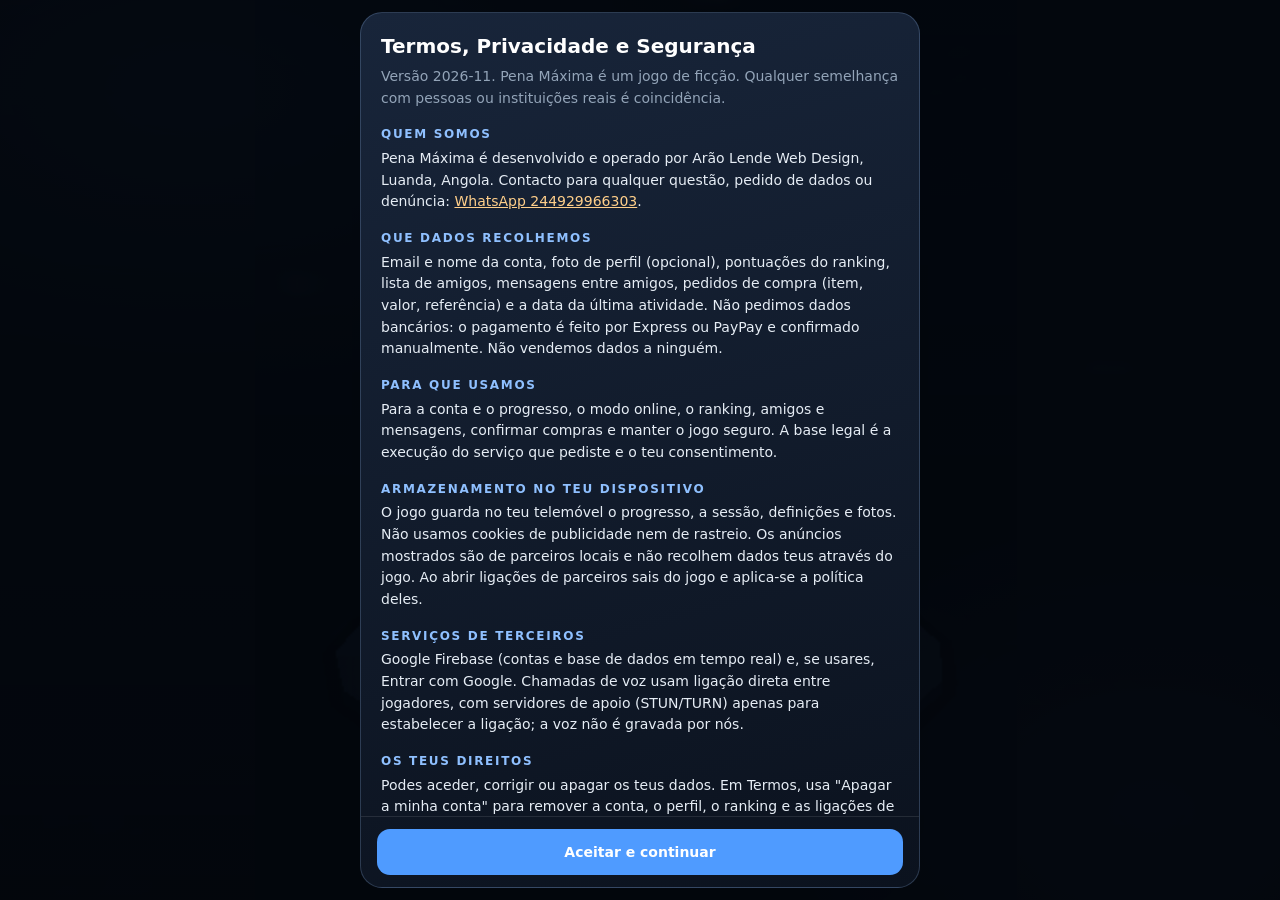
==== index.html @ b0499bca "Add files via upload" ====
<!doctype html>
<html lang="pt-AO">
<head>
<meta charset="utf-8">
<meta name="viewport" content="width=device-width,initial-scale=1,maximum-scale=1,user-scalable=no,viewport-fit=cover">
<title>Pena Máxima</title>
<meta name="description" content="Pena Máxima: jogo de vida na prisão. Cumpre a pena, trabalha, negoceia e planeia a fuga. Joga no telemóvel ou no computador.">
<meta http-equiv="Content-Security-Policy" content="default-src 'self'; script-src 'self' 'unsafe-inline' https://accounts.google.com; style-src 'self' 'unsafe-inline' https://fonts.googleapis.com https://accounts.google.com; font-src https://fonts.gstatic.com; img-src 'self' data: blob: https:; media-src 'self' blob: data:; connect-src 'self' https://*.firebaseio.com https://*.firebasedatabase.app wss://*.firebaseio.com https://identitytoolkit.googleapis.com https://securetoken.googleapis.com https://accounts.google.com https://ntfy.sh; frame-src https://accounts.google.com; object-src 'none'; base-uri 'self'; form-action 'self'">
<meta name="referrer" content="strict-origin-when-cross-origin">
<meta name="theme-color" content="#0b0d12">
<link rel="manifest" href="manifest.json">
<meta name="description" content="Jogo de prisão em 3D, online com amigos. Entra, sobrevive e foge.">
<link rel="icon" href="favicon-32.png" type="image/png" sizes="32x32">
<link rel="apple-touch-icon" href="apple-touch-icon.png">
<meta property="og:type" content="website"><meta property="og:site_name" content="Pena Máxima"><meta property="og:locale" content="pt_PT">
<meta property="og:title" content="Pena Máxima"><meta property="og:description" content="Jogo de prisão em 3D, online com amigos. Entra, sobrevive e foge.">
<meta property="og:url" content="https://nimialukeni007-hub.github.io/pena-m-xima/"><meta property="og:image" content="https://nimialukeni007-hub.github.io/pena-m-xima/og.jpg"><meta property="og:image:width" content="1200"><meta property="og:image:height" content="630">
<meta name="twitter:card" content="summary_large_image"><meta name="twitter:title" content="Pena Máxima"><meta name="twitter:description" content="Jogo de prisão em 3D, online com amigos."><meta name="twitter:image" content="https://nimialukeni007-hub.github.io/pena-m-xima/og.jpg">
<link rel="icon" href="icon.svg" type="image/svg+xml"><link rel="preconnect" href="https://fonts.googleapis.com"><link rel="preconnect" href="https://fonts.gstatic.com" crossorigin><link href="https://fonts.googleapis.com/css2?family=Barlow+Condensed:wght@500;600;700&family=Barlow:wght@400;500;600&display=swap" rel="stylesheet"><link rel="stylesheet" href="style3.css">
<style>
*{box-sizing:border-box;-webkit-tap-highlight-color:transparent;margin:0;padding:0}
html,body{height:100%;overflow:hidden;background:#0b0d12;color:#f3efe6;font-family:system-ui,-apple-system,'Segoe UI',Roboto,sans-serif;touch-action:none;user-select:none;-webkit-user-select:none;overscroll-behavior:none}
#cv{position:fixed;inset:0;display:block;background:#0a0c10}
#touch{position:fixed;inset:0;z-index:5}
button{font:inherit;color:inherit;border:0;cursor:pointer}
/* HUD */
#hud{position:fixed;top:0;left:0;right:0;z-index:10;padding:calc(8px + env(safe-area-inset-top)) 10px 0;pointer-events:none;display:flex;gap:8px;align-items:flex-start;justify-content:space-between}
.card{background:rgba(14,17,24,.78);border:1px solid rgba(255,255,255,.16);border-radius:14px;padding:7px 10px;backdrop-filter:blur(6px);-webkit-backdrop-filter:blur(6px)}
#hL{display:grid;gap:5px;min-width:0}
.tm{display:flex;gap:8px;align-items:baseline;white-space:nowrap}
#hClock{font-weight:700;font-size:20px;letter-spacing:.03em}
#hDay{font-size:12px;color:#c9c2b0}
#hSch{font-size:11px;color:#ffcb6b;max-width:46vw;overflow:hidden;text-overflow:ellipsis}
.bars{display:grid;grid-template-columns:auto 1fr;gap:3px 7px;align-items:center;font-size:9.5px;letter-spacing:.08em;color:#bdb7a6;width:min(46vw,190px)}
.bar{height:7px;border-radius:5px;background:rgba(255,255,255,.12);overflow:hidden}.bar i{display:block;height:100%;width:50%;border-radius:5px}
#bHp{background:#e24b4b}#bEn{background:#e6c34b}#bFd{background:#e08a3a}#bHt{background:linear-gradient(90deg,#f0c24b,#ff3b3b)}
#hR{display:grid;gap:6px;justify-items:end;pointer-events:none}
#hMoney{font-weight:700;font-size:15px;color:#ffe08a}#hPena{font-size:11px;color:#cfd7e6}
#expN{display:grid;gap:6px;margin:6px 0}.expr{display:flex;gap:8px;align-items:center;justify-content:space-between;background:rgba(255,170,60,.14);border:1px solid rgba(255,190,100,.5);border-radius:12px;padding:8px 10px;font-size:13px}.expr button{background:#ff8a3d;color:#1b0e04;border:0;border-radius:9px;padding:7px 12px;font-weight:700}
#bM{pointer-events:auto;padding:8px 14px;border-radius:12px;font-weight:600;font-size:13px;background:rgba(14,17,24,.94);text-shadow:0 1px 2px #000;border:1px solid rgba(255,255,255,.22)}
#hHint{position:fixed;left:50%;transform:translateX(-50%);top:calc(138px + env(safe-area-inset-top));z-index:9;max-width:92vw;text-align:center;font-size:12px;color:#fff;padding:5px 12px;border-radius:999px;background:rgba(0,0,0,.45);pointer-events:none;white-space:nowrap;overflow:hidden;text-overflow:ellipsis}
#hHint:empty{display:none}
/* botões */
#acts{position:fixed;right:max(10px,env(safe-area-inset-right));bottom:calc(10px + env(safe-area-inset-bottom));z-index:12;width:250px;height:200px}#acts .ab{position:absolute}
.ab{width:68px;height:68px;border-radius:50%;font-weight:700;font-size:13px;background:rgba(18,22,32,.78);border:2px solid rgba(255,255,255,.35);display:grid;place-items:center;line-height:1.1;text-align:center;box-shadow:inset 0 2px 1px rgba(255,255,255,.25),0 6px 14px rgba(0,0,0,.4)}
.ab.dn,.ab.on{background:rgba(255,200,90,.9);color:#2a1a00;border-color:#fff}
#bA{right:0;bottom:0;width:88px;height:88px;font-size:15px;border-color:rgba(255,220,120,.7)}
#bA small{display:-webkit-box;-webkit-box-orient:vertical;-webkit-line-clamp:2;font-size:9px;line-height:1.1;font-weight:500;max-width:76px;overflow:hidden;white-space:normal;word-break:break-word;margin-top:2px;opacity:.92}
#bA.hot{background:rgba(255,200,90,.9);color:#2a1a00;animation:pl 1s infinite}
@keyframes pl{50%{box-shadow:0 0 0 8px rgba(255,200,90,.25)}}
#bB{right:96px;bottom:4px;width:64px;height:64px;background:rgba(190,40,40,.85)}#bK{right:70px;bottom:84px;width:58px;height:58px;font-size:11px;background:rgba(40,90,190,.85)}#bG{right:6px;bottom:100px;width:58px;height:58px;font-size:10px;background:rgba(40,150,70,.85)}
#bR{right:150px;bottom:78px;width:50px;height:50px;font-size:10px}
#joyB,#joyK{position:fixed;z-index:11;pointer-events:none;transform:translate(-50%,-50%);border-radius:50%;opacity:0}
#joyB{width:110px;height:110px;border:2px solid rgba(255,255,255,.3);background:rgba(255,255,255,.07)}
#joyK{width:48px;height:48px;background:rgba(255,255,255,.4);border:2px solid rgba(255,255,255,.7)}
#joyB.on,#joyK.on{opacity:1}
/* avisos */
#toast{position:fixed;left:50%;bottom:calc(120px + env(safe-area-inset-bottom));transform:translate(-50%,10px);z-index:30;max-width:88vw;padding:10px 16px;border-radius:14px;background:rgba(10,12,18,.92);border:1px solid rgba(255,255,255,.22);font-size:13.5px;text-align:center;opacity:0;pointer-events:none;transition:.25s}
#toast.on{opacity:1;transform:translate(-50%,0)}
#banner{position:fixed;left:50%;top:32%;transform:translate(-50%,-8px) scale(.96);z-index:30;max-width:90vw;font-weight:800;font-size:clamp(18px,5vw,30px);text-align:center;text-shadow:0 3px 16px #000,0 0 3px #000;opacity:0;pointer-events:none;transition:.3s;letter-spacing:.02em}
#banner.on{opacity:1;transform:translate(-50%,0) scale(1)}
#pa{position:fixed;left:50%;top:calc(8px + env(safe-area-inset-top));transform:translate(-50%,-30px);z-index:25;max-width:56vw;background:#fffbe8;color:#222;border:3px solid #222;border-radius:16px;padding:8px 16px;font-weight:700;font-size:14px;opacity:0;pointer-events:none;transition:.3s;text-align:center}#pa.on{opacity:1;transform:translate(-50%,0)}
#cm{position:fixed;left:50%;bottom:calc(12px + env(safe-area-inset-bottom));transform:translate(-50%,20px);z-index:26;width:min(520px,60vw);background:#fff;color:#111;border:3px solid #111;border-radius:6px;padding:8px 14px;font:italic 800 14px/1.25 "Comic Sans MS","Trebuchet MS",system-ui,sans-serif;opacity:0;pointer-events:none;transition:.25s;box-shadow:4px 4px 0 rgba(0,0,0,.5)}#cm.on{opacity:1;transform:translate(-50%,0)}#cm b{display:block;font-size:11px;color:#a11;letter-spacing:.06em;text-transform:uppercase}
#fade{position:fixed;inset:0;background:#000;z-index:60;opacity:0;pointer-events:none;transition:opacity .5s}
#fade.on{opacity:1;pointer-events:auto}
/* painel */
#panel,#tm,#title,#end{position:fixed;inset:0;z-index:40;display:none;place-items:center;background:rgba(5,7,11,.72);padding:16px;touch-action:auto}
#panel.on,#tm.on,#title.on,#end.on{display:grid}
#pBox{width:min(520px,100%);max-height:86vh;overflow:auto;background:rgba(20,24,34,.97);border:1px solid rgba(255,255,255,.2);border-radius:20px;padding:18px 16px;box-shadow:0 20px 60px rgba(0,0,0,.6)}
#pT{font-size:20px;font-weight:800;margin-bottom:8px;color:#ffe08a}
#pB p{font-size:14px;line-height:1.5;color:#e4e0d4;margin:6px 0}.sm{font-size:12px!important;color:#aaa59a!important}
#pBtn{display:grid;gap:8px;margin-top:12px}
.pb{padding:12px 14px;border-radius:12px;background:rgba(255,255,255,.09);border:1px solid rgba(255,255,255,.2);font-size:14px;text-align:left}
.pb:active{background:rgba(255,200,90,.85);color:#2a1a00}.pb.dis{opacity:.4;pointer-events:none}
/* minijogo */
#tmBox{width:min(440px,100%);background:rgba(20,24,34,.97);border:1px solid rgba(255,255,255,.2);border-radius:20px;padding:18px;text-align:center}
#tmT{font-size:19px;font-weight:800;color:#ffe08a}#tmS{font-size:13px;color:#cfcabc;margin:6px 0 14px}
#tmc{width:100%;height:60px;display:block}#tmR{min-height:20px;margin:10px 0;font-size:14px}
#tmB{width:100%;padding:16px;border-radius:14px;background:#41c26e;color:#06210f;font-weight:800;font-size:18px}
/* progresso e sono */
#prog{position:fixed;left:50%;bottom:calc(150px + env(safe-area-inset-bottom));transform:translateX(-50%);z-index:20;width:min(260px,70vw);display:none;text-align:center;font-size:12px}
#prog.on{display:block}#progBar{height:10px;border-radius:6px;background:rgba(255,255,255,.2);overflow:hidden;margin-top:4px}#progB{height:100%;width:0;background:#ffcb6b}
#sleepB{position:fixed;left:50%;top:40%;transform:translate(-50%,-50%);z-index:20;padding:14px 22px;border-radius:16px;background:rgba(10,14,28,.9);border:1px solid #7aa2ff;font-weight:700;display:none}
#sleepB.on{display:block}
/* título */
#title{background:radial-gradient(900px 600px at 50% 10%,#2a3350,#0b0d12 70%)}
#tBox{text-align:center;max-width:420px;width:100%}
#tBox h1{font-size:clamp(40px,13vw,64px);line-height:.95;letter-spacing:.02em;font-weight:900;text-transform:uppercase;background:linear-gradient(180deg,#ffd27a,#e0792a);-webkit-background-clip:text;background-clip:text;color:transparent}
#tBox .st{font-size:11px;letter-spacing:.4em;text-transform:uppercase;color:#aeb6c8;margin:10px 0 28px}
#tBox button{display:block;width:100%;margin:10px 0;padding:16px;border-radius:14px;font-weight:800;font-size:16px;background:linear-gradient(135deg,#ffd27a,#e0792a);color:#2a1500}
#tBox button.g{background:rgba(255,255,255,.1);color:#fff;border:1px solid rgba(255,255,255,.3)}
#tBox p{font-size:11.5px;color:#8f98ad;margin-top:20px;line-height:1.5}
#end{background:rgba(5,7,11,.9)}#eBox{text-align:center;max-width:440px}
#endT{font-size:clamp(30px,9vw,46px);font-weight:900;color:#ffd27a}#endP{margin:12px 0;font-size:15px;color:#e4e0d4;line-height:1.5}#endS{font-size:12px;color:#aab}
#againB{margin-top:20px;padding:14px 26px;border-radius:14px;background:linear-gradient(135deg,#ffd27a,#e0792a);color:#2a1500;font-weight:800;font-size:16px}
@media(min-width:900px){#hHint{top:96px}.ab{width:74px;height:74px}#bA{width:100px;height:100px}}
@media(max-height:430px){#hHint{display:none}#acts{height:160px;width:270px}#bA{width:84px;height:84px}#bB{right:92px;bottom:0;width:60px;height:60px}#bK{right:98px;bottom:68px;width:54px;height:54px}#bG{right:12px;bottom:96px;width:54px;height:54px}#bR{right:162px;bottom:12px;width:48px;height:48px}#bU{top:118px!important}#bH{top:176px!important;right:100px!important}}
</style>
<link rel="stylesheet" href="glass.css?v=15"></head>
<body>
<canvas id="gl"></canvas><canvas id="cv"></canvas><div id="hurt"></div><div id="sleepV"></div><div id="xh"></div>
<div id="touch"></div>
<div id="joyB"></div><div id="joyK"></div>

<div id="hud">
  <div id="hL" class="card">
    <div class="tm"><span id="hClock">06:30</span><span id="hDay">Dia 1</span></div>
    <div id="hSch"></div>
    <div class="bars"><span>VIDA</span><div class="bar"><i id="bHp"></i></div><span>ENERGIA</span><div class="bar"><i id="bEn"></i></div><span>COMIDA</span><div class="bar"><i id="bFd"></i></div><span>SUSPEITA</span><div class="bar"><i id="bHt"></i></div></div>
  </div>
  <div id="hR"><button id="netB" style="pointer-events:auto;padding:6px 12px;border-radius:12px;font-weight:600;font-size:12px;background:rgba(14,17,24,.85);border:1px solid rgba(255,255,255,.22)">Online</button><button id="bM">Menu</button><div class="card"><div id="hMoney">0 mç</div><div id="hPena"></div></div></div>
</div>
<div id="hHint"></div>

<div id="acts">
  <button class="ab" id="bU" style="position:fixed;right:14px;top:150px;width:78px;height:56px;font-size:13px">USAR</button><button class="ab" id="bH" style="position:fixed;right:14px;top:212px;width:78px;height:44px;font-size:13px">MÃO</button><button class="ab" id="bB">SOCO</button><button class="ab" id="bK">CHUTE</button><button class="ab" id="bG">AGARRAR</button><button class="ab" id="bC" style="position:fixed;left:50%;bottom:14px;transform:translateX(-50%);width:44px;height:44px;font-size:18px">💬</button>
  <button class="ab" id="bA">AÇÃO<small></small></button>
  <button class="ab" id="bR">CORRER</button>
</div>

<div id="prog"><span id="progT"></span><div id="progBar"><div id="progB"></div></div></div>
<button id="sleepB">A dormir… toca para acordar</button>
<div id="pa"><span></span></div>
<div id="cm"><b></b><span></span></div>
<div id="toast"></div><div id="banner"></div><div id="fade"></div>

<div id="panel"><div id="pBox"><div id="pT"></div><div id="pB"></div><div id="pBtn"></div></div></div>
<div id="tm"><div id="tmBox"><div id="tmT"></div><div id="tmS"></div><canvas id="tmc" width="400" height="60"></canvas><div id="tmR"></div><button id="tmB">PARAR</button></div></div>

<div id="title"><div id="tBox"><h1>Pena<br>Máxima</h1><div class="st">Vida na prisão · Vista lateral</div>
<button id="cont" class="g">Continuar</button><button id="newB">Novo jogo</button>
<p>Cumpre a pena, trabalha, negoceia, luta e planeia a fuga.<br>Jogo original. Joga online com amigos.</p></div></div>

<section id="login" class="scr on"><div class="gcard glass">
<h1>PENA<br>MÁXIMA</h1><p class="sub">Entra para guardar o progresso e o teu personagem.</p>
<div class="tabs"><button class="on" data-t="in">Entrar</button><button data-t="up">Criar conta</button></div>
<label>Email<input id="em" type="email" autocomplete="email" placeholder="o.teu@gmail.com"></label>
<label>Senha<span class="pw"><input id="pw" type="password" autocomplete="current-password" placeholder="Senha"><button id="eye" type="button">Ver</button></span></label>
<div id="meter" class="meter" hidden><i></i><small>Usa 8 ou mais caracteres, com letras e números.</small></div>
<button id="go" class="btn">Entrar</button>
<button id="gg" class="btn g" type="button"><svg viewBox="0 0 48 48" width="20" height="20"><path fill="#EA4335" d="M24 9.5c3.5 0 6.6 1.2 9.1 3.6l6.8-6.8C35.8 2.4 30.3 0 24 0 14.6 0 6.5 5.4 2.6 13.2l7.9 6.1C12.4 13.6 17.7 9.5 24 9.5z"/><path fill="#4285F4" d="M46.5 24.5c0-1.6-.1-3.1-.4-4.5H24v9h12.7c-.6 3-2.3 5.5-4.8 7.2l7.5 5.8c4.4-4.1 7.1-10.1 7.1-17.5z"/><path fill="#FBBC05" d="M10.5 28.7c-.5-1.4-.8-3-.8-4.7s.3-3.2.8-4.7l-7.9-6.1C.9 16.4 0 20.1 0 24s.9 7.6 2.6 10.8l7.9-6.1z"/><path fill="#34A853" d="M24 48c6.5 0 11.9-2.1 15.9-5.8l-7.5-5.8c-2.1 1.4-4.8 2.3-8.4 2.3-6.3 0-11.6-4.1-13.5-9.8l-7.9 6.1C6.5 42.6 14.6 48 24 48z"/></svg>Continuar com Google</button>
<a href="#" id="fg" class="lnk">Esqueci a senha</a><p id="msg" class="msg" role="status"></p><p id="mode" class="mode"></p>
</div></section>
<section id="menu" class="scr"><div class="side glass"><p class="eb" id="who"></p><h2>PENA MÁXIMA</h2><div id="expN"></div>
<button class="btn" id="bCont">Continuar</button><button class="btn" id="bPlay">Novo jogo</button><button class="btn s" id="bWorld">Modo World <b class="lk">bloqueado</b></button><button class="btn s" id="bCust">Personalizar personagem</button><button class="btn s ghost" id="bOut">Sair da conta</button>
<p class="hint">Teclado e rato, ecrã tátil ou comando PS4/PS5.</p></div></section>
<section id="custom" class="scr"><div class="panel glass"><h3>Personalizar</h3><div id="cbody"></div><div class="row"><button class="btn" id="cSave">Guardar</button><button class="btn s ghost" id="cBack">Voltar</button></div></div></section>
<section id="pay" class="scr"><div class="gcard glass"><button class="x" id="pX" aria-label="Fechar">×</button><h2 id="pTitle"></h2><p class="price" id="pPrice"></p>
<p class="steps1">1. Escolhe como pagar. O número de pagamento é copiado e a app abre.<br>2. Cola o número, confirma o valor e paga.<br>3. Volta aqui e toca em <b>Já paguei</b>.</p>
<button class="btn pbtn exp" id="payExp"><img id="expLogo" src="express.png" alt="" onerror="this.remove()"><span>Pagar com Multicaixa Express</span></button>
<button class="btn pbtn ppy" id="payPpy"><img id="ppyLogo" src="paypay.png" alt="" onerror="this.remove()"><span>Pagar com PayPay</span></button>
<p id="pNote" class="note"></p>
<p class="ref">Referência: <b id="pRef"></b></p>
<button class="btn" id="pPaid" disabled>Já paguei</button><a class="btn s" id="pWa" target="_blank" rel="noopener" hidden>Enviar comprovativo no WhatsApp</a><button class="btn s ghost" id="pDemo" hidden>Simular aprovação (só modo de teste)</button><p id="pMsg" class="msg"></p></div></section>
<div id="end"><div id="eBox"><div id="endT"></div><div id="endP"></div><div id="endS"></div><button id="againB">Jogar outra vez</button></div></div>

<script src="config.js?v=15"></script><script src="gl.js?v=15"></script><script src="art.js?v=15"></script><script src="char.js?v=17"></script><script src="sprites.js?v=15"></script><script src="sounds.js?v=15"></script><script src="game.js?v=15"></script><script src="r3d.js?v=15"></script><script src="r3d2.js?v=15"></script><script src="auth.js?v=15"></script><script src="shop.js?v=15"></script><script src="ui.js?v=15"></script><script src="story.js?v=15"></script><script src="loja2.js?v=15"></script><script src="profile.js?v=15"></script><script src="social.js?v=15"></script><script src="gift.js?v=15"></script><script src="legal.js?v=15"></script><script src="music.js?v=15"></script><script src="cloud.js?v=15"></script><script src="verify.js?v=16"></script><script src="npcai.js?v=16"></script><script src="net3.js?v=15"></script>
<script>if('serviceWorker' in navigator)navigator.serviceWorker.register('sw.js').catch(function(){});</script>
</body>
</html>
---- style3.css ----
:root{--n0:#06141b;--n1:#11212d;--n2:#253745;--n3:#4a5c6a;--n4:#9ba8ab;--n5:#ccd0cf;--ac:#ff8a3d;--ac2:#ffb36b;--bad:#ff6b5e;--ok:#5ad19a;--disp:'Barlow Condensed',Impact,sans-serif;--tx:'Barlow',system-ui,sans-serif}
#cv{display:none!important}#gl{position:fixed;inset:0;width:100%;height:100%;display:block;touch-action:none}
#title{display:none!important}
body:not(.ingame) #hud,body:not(.ingame) #acts,body:not(.ingame) #touch,body:not(.ingame) #hHint,body:not(.ingame) #joyB,body:not(.ingame) #joyK,body:not(.ingame) #xh,body:not(.ingame) #toast,body:not(.ingame) #banner{display:none!important}
#hurt{position:fixed;inset:0;pointer-events:none;z-index:8;opacity:0;background:radial-gradient(ellipse at center,rgba(200,0,0,0) 35%,rgba(200,0,0,.75) 100%)}
#sleepV{position:fixed;inset:0;pointer-events:none;z-index:7;opacity:0;background:#000;transition:opacity .6s}
#xh{position:fixed;left:50%;top:50%;width:6px;height:6px;margin:-3px;border-radius:50%;background:rgba(255,255,255,.75);box-shadow:0 0 0 2px rgba(0,0,0,.45);z-index:6;pointer-events:none}
.glass{background:rgba(17,33,45,.6);backdrop-filter:blur(22px) saturate(140%);-webkit-backdrop-filter:blur(22px) saturate(140%);border:1px solid rgba(204,208,207,.16);box-shadow:0 30px 80px rgba(0,0,0,.5),inset 0 1px 0 rgba(255,255,255,.08);border-radius:22px}
.scr{position:fixed;inset:0;display:none;z-index:45;padding:max(16px,env(safe-area-inset-top)) max(16px,env(safe-area-inset-right)) max(16px,env(safe-area-inset-bottom)) max(16px,env(safe-area-inset-left));font-family:var(--tx);color:var(--n5);touch-action:auto;user-select:none}.scr.on{display:flex}
#login{align-items:center;justify-content:center;background:linear-gradient(180deg,rgba(6,20,27,.35),rgba(6,20,27,.7))}
.gcard{width:min(420px,100%);padding:28px;display:flex;flex-direction:column;gap:13px;max-height:100%;overflow:auto;position:relative}
.scr h1,.scr h2,.scr h3{font-family:var(--disp);font-weight:700;letter-spacing:.04em;color:#fff;line-height:.95}.scr h1{font-size:62px;text-align:center;letter-spacing:.1em}.scr h2{font-size:34px}.scr h3{font-size:30px;margin-bottom:6px}
.sub{text-align:center;color:var(--n4);font-size:14px}.eb{font:600 12px var(--tx);letter-spacing:.26em;text-transform:uppercase;color:var(--ac2)}
.scr label{display:flex;flex-direction:column;gap:6px;font-size:13px;color:var(--n4)}.scr input{height:48px;border-radius:12px;border:1px solid rgba(204,208,207,.2);background:rgba(6,20,27,.6);color:#fff;font:500 16px var(--tx);padding:0 14px;outline:0;width:100%;user-select:text;-webkit-user-select:text}.scr input:focus{border-color:var(--ac)}
.pw{position:relative}.pw button{position:absolute;right:6px;top:6px;height:36px;padding:0 12px;border:0;border-radius:9px;background:var(--n2);color:var(--n5);font:600 12px var(--tx);cursor:pointer}
.meter{display:flex;flex-direction:column;gap:6px}.meter i{display:block;height:4px;border-radius:4px;background:linear-gradient(90deg,var(--bad) var(--w,0%),rgba(255,255,255,.1) var(--w,0%))}.meter small{color:var(--n4);font-size:12px}
.btn{min-height:50px;padding:0 22px;border-radius:14px;border:0;cursor:pointer;display:flex;align-items:center;justify-content:center;gap:10px;font:700 17px var(--disp);letter-spacing:.12em;text-transform:uppercase;text-decoration:none;background:linear-gradient(135deg,var(--ac2),var(--ac));color:#1b0e04;box-shadow:0 12px 30px rgba(255,138,61,.28);width:100%}.btn:active{transform:scale(.97)}.btn:disabled{opacity:.45}
.btn.s{background:rgba(204,208,207,.1);color:var(--n5);box-shadow:inset 0 0 0 1px rgba(204,208,207,.22)}.btn.g{background:#fff;color:#222;box-shadow:none;letter-spacing:.04em;font-family:var(--tx);font-weight:600;text-transform:none;font-size:15px}.btn.ghost{background:transparent}
.tabs{display:flex;gap:6px;padding:4px;border-radius:14px;background:rgba(6,20,27,.5)}.tabs button{flex:1;height:38px;border:0;border-radius:10px;background:transparent;color:var(--n4);font:600 14px var(--tx);cursor:pointer}.tabs .on{background:var(--n2);color:#fff}
.lnk{color:var(--ac2);text-align:center;font-size:14px}.msg{min-height:20px;text-align:center;font-size:14px;color:var(--bad)}.msg.ok{color:var(--ok)}.mode{text-align:center;font-size:12px;color:var(--n3)}.hint{font-size:12px;color:var(--n3);text-align:center}
#menu{align-items:center;justify-content:flex-start}.side{width:min(340px,100%);padding:26px;display:flex;flex-direction:column;gap:11px}.lk{font:600 11px var(--tx);letter-spacing:.1em;padding:3px 8px;border-radius:20px;background:rgba(255,138,61,.2);color:var(--ac2)}.lk.ok{background:rgba(90,209,154,.2);color:var(--ok)}
#custom{align-items:stretch;justify-content:flex-end}.panel{width:min(380px,100%);padding:22px;display:flex;flex-direction:column;gap:12px;overflow:hidden}#cbody{overflow:auto;flex:1;display:flex;flex-direction:column;gap:14px;padding-right:4px}.row{display:flex;gap:10px}
.grp small{display:block;font:600 12px var(--tx);letter-spacing:.16em;text-transform:uppercase;color:var(--n4);margin-bottom:8px}.opts{display:flex;flex-wrap:wrap;gap:8px}
.sw{width:38px;height:38px;border-radius:50%;border:2px solid transparent;cursor:pointer}.sw.on{border-color:#fff;box-shadow:0 0 0 2px var(--ac)}
.op{padding:9px 14px;border-radius:12px;border:1px solid rgba(204,208,207,.2);background:rgba(6,20,27,.4);color:var(--n5);font:500 14px var(--tx);cursor:pointer}.op.on{border-color:var(--ac);background:rgba(255,138,61,.15);color:#fff}.op.locked{opacity:.8}.op i{font-style:normal;color:var(--ac2);font-size:11px;margin-left:6px}
.scr input[type=range]{height:30px;padding:0;accent-color:var(--ac);background:none;border:0}
#pay{align-items:center;justify-content:center;background:rgba(6,20,27,.7);backdrop-filter:blur(6px)}
.price{font:700 40px var(--disp);color:var(--ac2);letter-spacing:.04em}.steps1{font-size:14px;color:var(--n4);line-height:1.55}.steps1 b{color:#fff}.note{font-size:13px;color:var(--ok);min-height:18px}
.pbtn{min-height:58px;justify-content:flex-start;gap:14px;text-transform:none;letter-spacing:.02em;font:700 17px var(--tx)}.pbtn img{height:34px;width:auto;border-radius:8px}.pbtn.exp{background:#e2231a;color:#fff;box-shadow:0 10px 26px rgba(226,35,26,.3)}.pbtn.ppy{background:#12a5e8;color:#fff;box-shadow:0 10px 26px rgba(18,165,232,.3)}
.ref{font-size:13px;color:var(--n4)}.ref b{color:#fff;letter-spacing:.06em;user-select:text;-webkit-user-select:text}.x{position:absolute;right:14px;top:12px;width:38px;height:38px;border-radius:50%;border:0;background:rgba(204,208,207,.12);color:#fff;font-size:22px;cursor:pointer}
@media(max-width:700px){.scr h1{font-size:50px}#menu{align-items:flex-end;justify-content:center}#custom{align-items:flex-end}.panel{max-height:58%}}
---- glass.css ----
/* Visual "vidro líquido" + paleta profissional (aço, azul-gelo, dourado só para dinheiro) */
:root{--n0:#050d16;--n1:#0e1b2a;--n2:#1d3147;--n3:#3d566e;--n4:#9db2c4;--n5:#d7e2ec;--ac:#4f9bff;--ac2:#a5d2ff;--ac3:#7a8cff;--bad:#ff6f6f;--ok:#5fe0b0;--gold:#ffd98a;
 --gl:rgba(255,255,255,.075);--gl2:rgba(255,255,255,.14);--ge:rgba(255,255,255,.22)}
body{background:#050d16}
.glass,#pBox,#end .box,#toast,#bM,#hL,.expr,#spons,#stObj{
 background:linear-gradient(145deg,rgba(255,255,255,.14),rgba(255,255,255,.04) 45%,rgba(120,160,255,.07)) ,rgba(10,22,36,.46);
 -webkit-backdrop-filter:blur(12px) saturate(1.5);backdrop-filter:blur(12px) saturate(1.5);
 border:1px solid rgba(255,255,255,.2);
 box-shadow:0 24px 70px rgba(0,0,0,.45),inset 0 1px 0 rgba(255,255,255,.35),inset 0 -1px 0 rgba(255,255,255,.06),inset 0 0 40px rgba(130,170,255,.05)}
.glass{border-radius:26px}
#pBox{background:linear-gradient(145deg,rgba(255,255,255,.16),rgba(255,255,255,.05) 45%,rgba(120,160,255,.08)),rgba(10,22,36,.62);border-radius:24px}
#panel,#tm,#end{background:radial-gradient(ellipse at 50% 30%,rgba(40,70,120,.35),rgba(3,8,14,.78))}
/* botões */
.btn{background:linear-gradient(180deg,rgba(255,255,255,.55),rgba(255,255,255,0) 52%),linear-gradient(135deg,var(--ac2),var(--ac) 55%,var(--ac3));color:#031026;box-shadow:0 10px 28px rgba(79,155,255,.35),inset 0 1px 0 rgba(255,255,255,.7),inset 0 -2px 6px rgba(20,60,140,.25);border:1px solid rgba(255,255,255,.35);letter-spacing:.1em}
.btn:hover{filter:brightness(1.06)}
.btn.s{background:linear-gradient(180deg,rgba(255,255,255,.18),rgba(255,255,255,.04));color:var(--n5);box-shadow:inset 0 1px 0 rgba(255,255,255,.3),0 6px 18px rgba(0,0,0,.25);border:1px solid rgba(255,255,255,.22);-webkit-backdrop-filter:blur(8px);backdrop-filter:blur(8px)}
.btn.ghost{background:transparent;box-shadow:none;border-color:rgba(255,255,255,.16)}
.btn.g{background:rgba(255,255,255,.94);color:#14202c}
#pBtn button,#pBox button{background:linear-gradient(180deg,rgba(255,255,255,.2),rgba(255,255,255,.05));border:1px solid rgba(255,255,255,.24);color:#eaf2fa;border-radius:14px;box-shadow:inset 0 1px 0 rgba(255,255,255,.3)}
#pBox button:active{transform:scale(.98)}
.eb{color:var(--ac2)}
.scr input,#pBox input{background:rgba(5,14,24,.55);border:1px solid rgba(255,255,255,.2);box-shadow:inset 0 2px 8px rgba(0,0,0,.3)}.scr input:focus,#pBox input:focus{border-color:var(--ac);box-shadow:0 0 0 3px rgba(79,155,255,.25)}
.pw button{background:rgba(255,255,255,.12);color:var(--n5)}
.tag,.badge{background:rgba(95,224,176,.16);color:#8cf0c8}
/* menu e ecrãs: fundo com luz suave */
#menu,#login,#loja,#more,#comm,#custom,#pay{background:radial-gradient(900px 500px at 15% 10%,rgba(79,155,255,.18),transparent 60%),radial-gradient(700px 500px at 90% 90%,rgba(122,140,255,.15),transparent 60%),linear-gradient(180deg,rgba(4,10,18,.35),rgba(4,10,18,.7))}
.scr h1,.scr h2,.scr h3{text-shadow:0 2px 22px rgba(79,155,255,.35)}
/* HUD de jogo */
#hL{border-radius:18px}
#hMoney{color:var(--gold)}
.bar{background:rgba(255,255,255,.14);box-shadow:inset 0 1px 2px rgba(0,0,0,.4)}
#bHp{background:linear-gradient(90deg,#ff7d7d,#ff4d5e)}#bEn{background:linear-gradient(90deg,#ffe08a,#ffc24b)}#bFd{background:linear-gradient(90deg,#ffb86b,#ff8f3d)}
.ab{background:linear-gradient(180deg,rgba(255,255,255,.28),rgba(255,255,255,.04) 55%),rgba(14,24,38,.55);border:1.5px solid rgba(255,255,255,.45);box-shadow:inset 0 2px 2px rgba(255,255,255,.5),inset 0 -6px 14px rgba(0,0,0,.25),0 8px 22px rgba(0,0,0,.4)}
#bA{background:linear-gradient(180deg,rgba(255,255,255,.55),rgba(255,255,255,0) 55%),linear-gradient(135deg,#ffe29b,#ffc15e);color:#2a1a00}
#bB{background:linear-gradient(180deg,rgba(255,255,255,.4),rgba(255,255,255,0) 55%),linear-gradient(135deg,#ff7a7a,#c93a4a)}
#bK{background:linear-gradient(180deg,rgba(255,255,255,.4),rgba(255,255,255,0) 55%),linear-gradient(135deg,#6db1ff,#3b6fe0)}
#bG{background:linear-gradient(180deg,rgba(255,255,255,.4),rgba(255,255,255,0) 55%),linear-gradient(135deg,#6be0b4,#2f9d78)}
#toast{border-radius:16px;color:#eef5fb}
#bM,#hHint{background:rgba(10,22,36,.55)}
#spons{border-radius:16px;color:var(--n5)}#spons b{color:var(--ac2)}#spons a{color:var(--gold)}
.expr{border-color:rgba(165,210,255,.4);background:rgba(79,155,255,.14)}
#stObj{border-radius:16px}#stObj b{color:var(--ac2)}
#loja h4{color:var(--ac2)}#loja .it,#comm .li{border-bottom-color:rgba(255,255,255,.1)}
#comm .tabs2 button.on{background:rgba(79,155,255,.3);box-shadow:inset 0 0 0 1px rgba(165,210,255,.5)}
/* barra de rolagem discreta */
*{scrollbar-width:thin;scrollbar-color:rgba(255,255,255,.25) transparent}

/* DESEMPENHO: desfoque de fundo é pesado no telemóvel; dentro do jogo usa fundos sólidos translúcidos */
body.ingame *,body.ingame *::before,body.ingame *::after{-webkit-backdrop-filter:none!important;backdrop-filter:none!important}
body.ingame #hL,body.ingame #toast,body.ingame #bM,body.ingame #spons,body.ingame #stObj,body.ingame #hHint{background:rgba(10,20,32,.78)!important}
body.ingame #pBox,body.ingame #end .box{background:rgba(12,24,38,.95)!important}
body.ingame #panel,body.ingame #tm,body.ingame #end{background:rgba(3,8,14,.72)!important}
body.ingame .ab{background:linear-gradient(180deg,rgba(255,255,255,.22),rgba(255,255,255,.02) 55%),rgba(16,26,40,.82)}
.ab,#hL,#bA{will-change:auto}
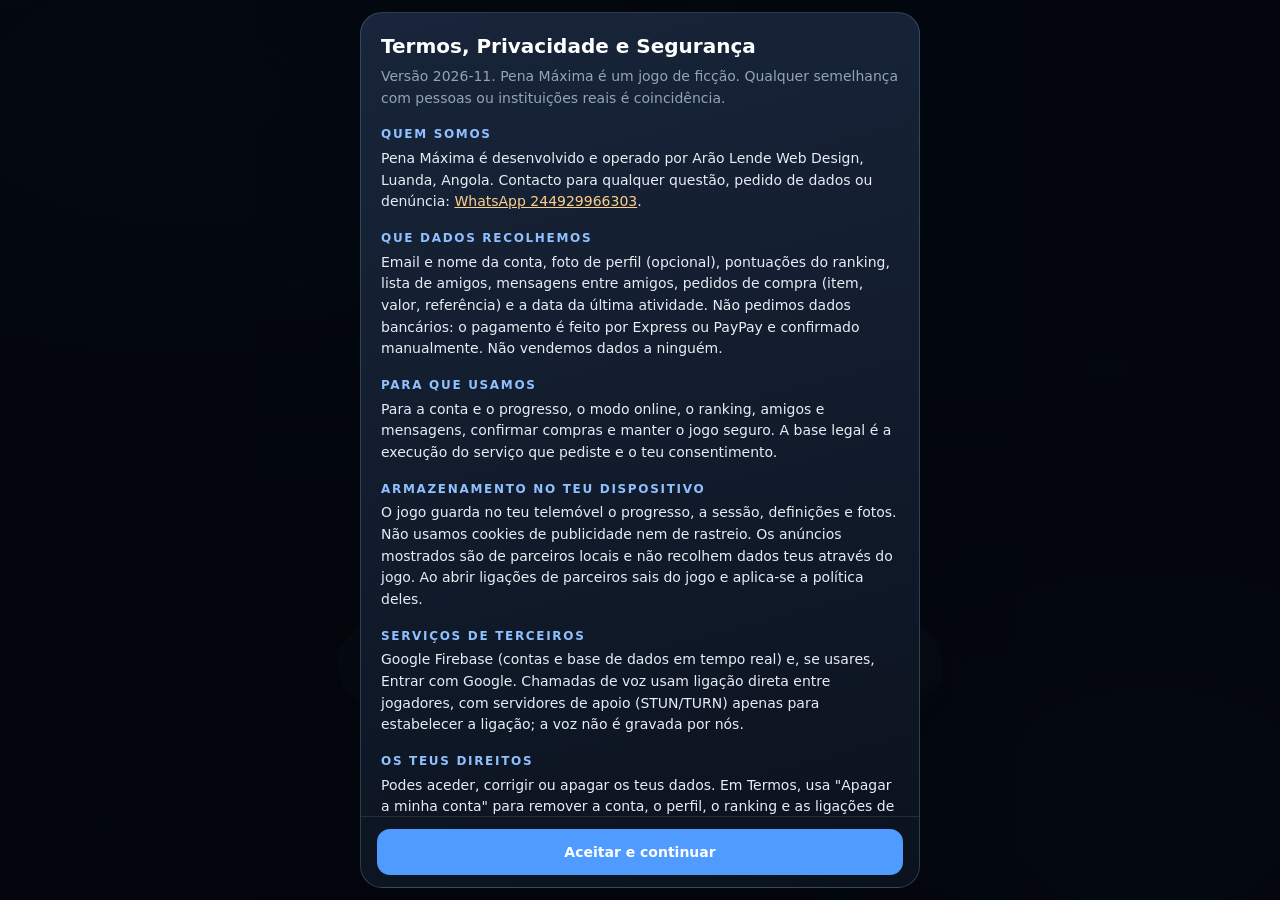
==== commit 425ed67a: "Add files via upload" ====
--- a/index.html
+++ b/index.html
@@ -154,7 +154,7 @@
 <button class="btn" id="pPaid" disabled>Já paguei</button><a class="btn s" id="pWa" target="_blank" rel="noopener" hidden>Enviar comprovativo no WhatsApp</a><button class="btn s ghost" id="pDemo" hidden>Simular aprovação (só modo de teste)</button><p id="pMsg" class="msg"></p></div></section>
 <div id="end"><div id="eBox"><div id="endT"></div><div id="endP"></div><div id="endS"></div><button id="againB">Jogar outra vez</button></div></div>
 
-<script src="config.js?v=15"></script><script src="gl.js?v=15"></script><script src="art.js?v=15"></script><script src="char.js?v=17"></script><script src="sprites.js?v=15"></script><script src="sounds.js?v=15"></script><script src="game.js?v=15"></script><script src="r3d.js?v=15"></script><script src="r3d2.js?v=15"></script><script src="auth.js?v=15"></script><script src="shop.js?v=15"></script><script src="ui.js?v=15"></script><script src="story.js?v=15"></script><script src="loja2.js?v=15"></script><script src="profile.js?v=15"></script><script src="social.js?v=15"></script><script src="gift.js?v=15"></script><script src="legal.js?v=15"></script><script src="music.js?v=15"></script><script src="cloud.js?v=15"></script><script src="verify.js?v=16"></script><script src="npcai.js?v=16"></script><script src="net3.js?v=15"></script>
+<script src="config.js?v=15"></script><script src="gl.js?v=15"></script><script src="art.js?v=15"></script><script src="char.js?v=17"></script><script src="sprites.js?v=15"></script><script src="sounds.js?v=15"></script><script src="game.js?v=15"></script><script src="r3d.js?v=15"></script><script src="r3d2.js?v=15"></script><script src="auth.js?v=15"></script><script src="shop.js?v=15"></script><script src="ui.js?v=17"></script><script src="story.js?v=15"></script><script src="loja2.js?v=15"></script><script src="profile.js?v=15"></script><script src="social.js?v=15"></script><script src="gift.js?v=15"></script><script src="legal.js?v=15"></script><script src="music.js?v=15"></script><script src="cloud.js?v=15"></script><script src="verify.js?v=16"></script><script src="npcai.js?v=17"></script><script src="net3.js?v=15"></script>
 <script>if('serviceWorker' in navigator)navigator.serviceWorker.register('sw.js').catch(function(){});</script>
 </body>
 </html>
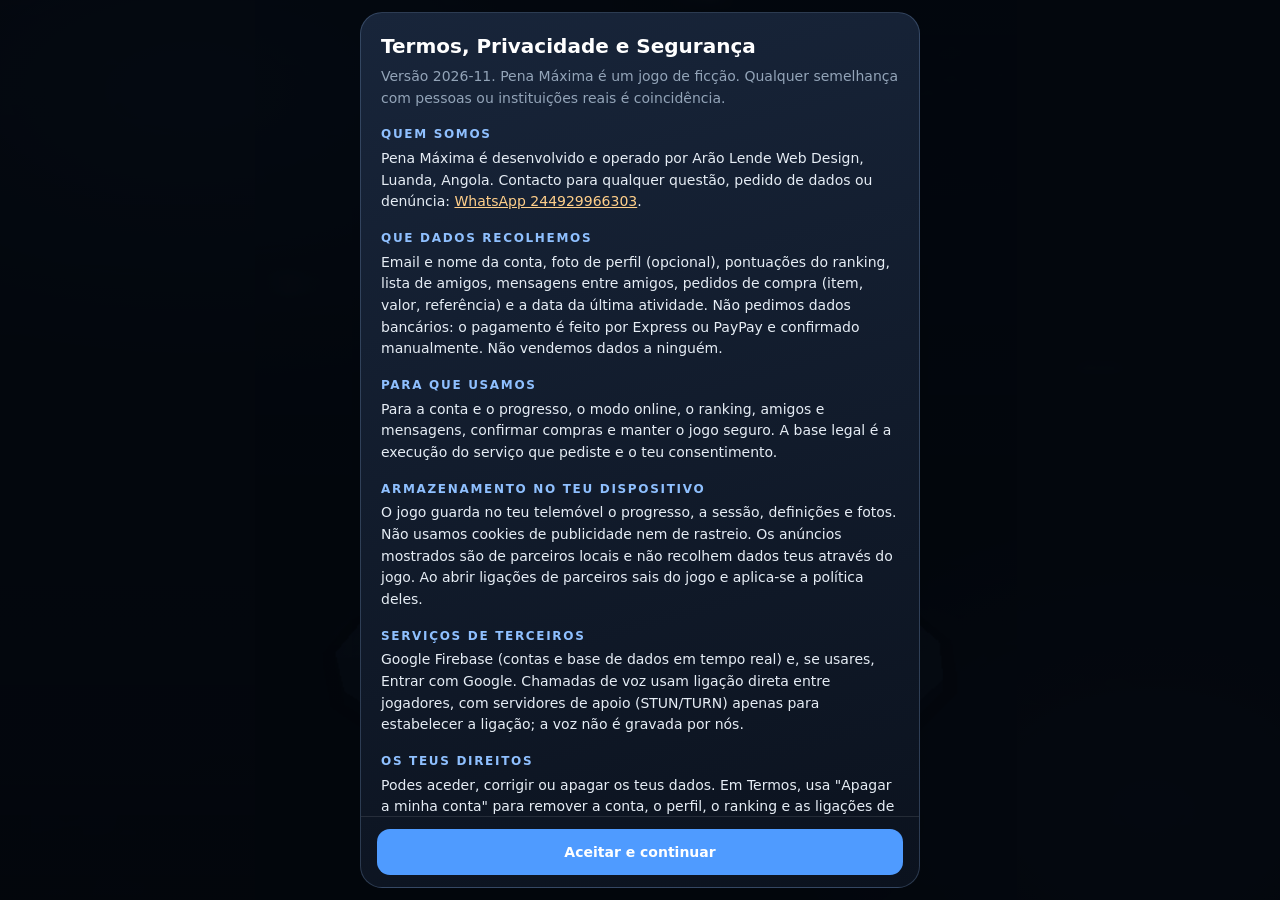
==== commit c74397f5: "Add files via upload" ====
--- a/index.html
+++ b/index.html
@@ -154,7 +154,7 @@
 <button class="btn" id="pPaid" disabled>Já paguei</button><a class="btn s" id="pWa" target="_blank" rel="noopener" hidden>Enviar comprovativo no WhatsApp</a><button class="btn s ghost" id="pDemo" hidden>Simular aprovação (só modo de teste)</button><p id="pMsg" class="msg"></p></div></section>
 <div id="end"><div id="eBox"><div id="endT"></div><div id="endP"></div><div id="endS"></div><button id="againB">Jogar outra vez</button></div></div>
 
-<script src="config.js?v=15"></script><script src="gl.js?v=15"></script><script src="art.js?v=15"></script><script src="char.js?v=17"></script><script src="sprites.js?v=15"></script><script src="sounds.js?v=15"></script><script src="game.js?v=15"></script><script src="r3d.js?v=15"></script><script src="r3d2.js?v=15"></script><script src="auth.js?v=15"></script><script src="shop.js?v=15"></script><script src="ui.js?v=17"></script><script src="story.js?v=15"></script><script src="loja2.js?v=15"></script><script src="profile.js?v=15"></script><script src="social.js?v=15"></script><script src="gift.js?v=15"></script><script src="legal.js?v=15"></script><script src="music.js?v=15"></script><script src="cloud.js?v=15"></script><script src="verify.js?v=16"></script><script src="npcai.js?v=17"></script><script src="net3.js?v=15"></script>
+<script src="config.js?v=15"></script><script src="gl.js?v=15"></script><script src="art.js?v=15"></script><script src="char.js?v=17"></script><script src="sprites.js?v=15"></script><script src="sounds.js?v=15"></script><script src="game.js?v=15"></script><script src="r3d.js?v=15"></script><script src="r3d2.js?v=15"></script><script src="auth.js?v=15"></script><script src="shop.js?v=15"></script><script src="ui.js?v=17"></script><script src="story.js?v=15"></script><script src="loja2.js?v=15"></script><script src="profile.js?v=15"></script><script src="social.js?v=15"></script><script src="gift.js?v=15"></script><script src="legal.js?v=15"></script><script src="music.js?v=15"></script><script src="cloud.js?v=15"></script><script src="verify.js?v=16"></script><script src="npcai.js?v=18"></script><script src="net3.js?v=15"></script>
 <script>if('serviceWorker' in navigator)navigator.serviceWorker.register('sw.js').catch(function(){});</script>
 </body>
 </html>
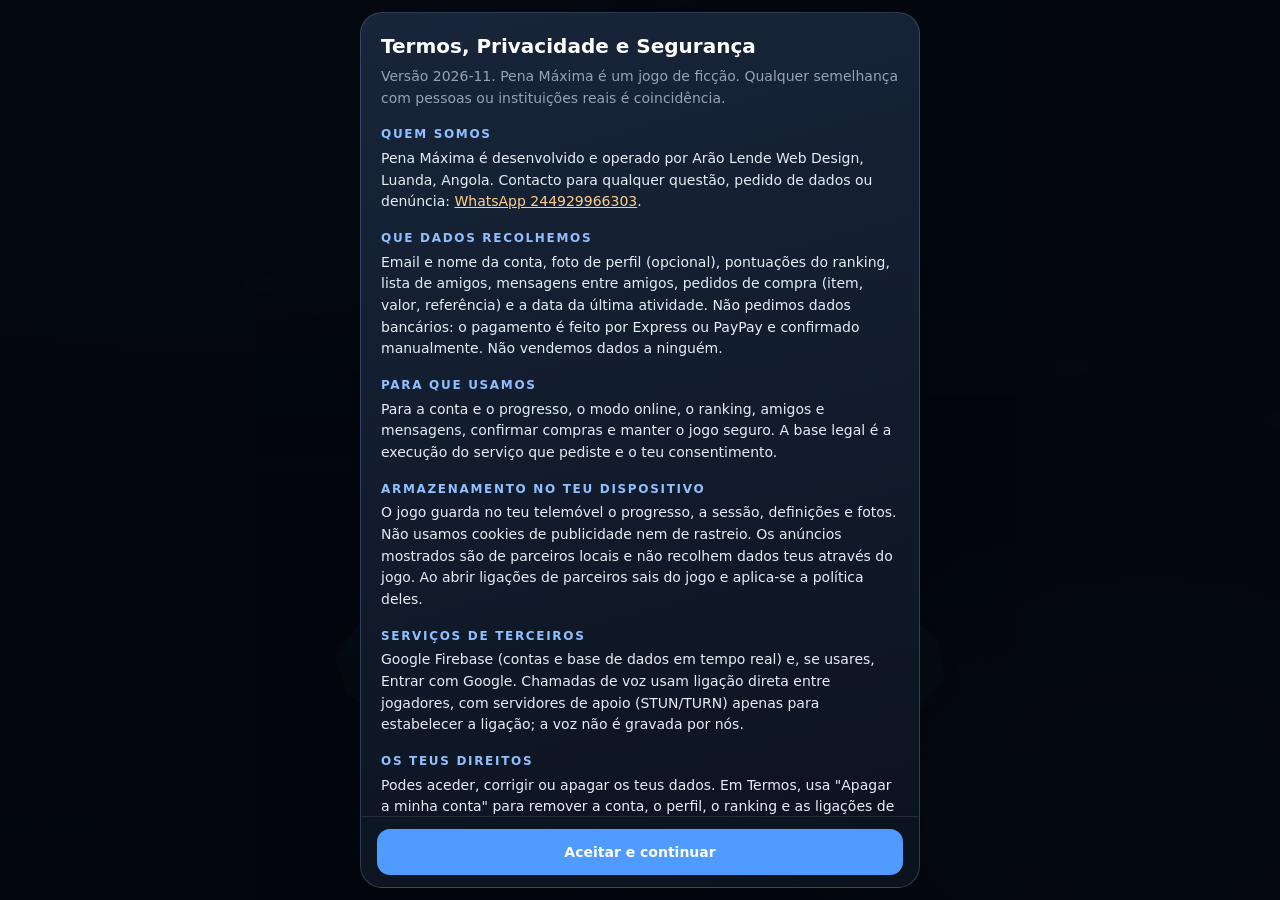
==== commit 1cd34188: "Add files via upload" ====
--- a/index.html
+++ b/index.html
@@ -154,7 +154,7 @@
 <button class="btn" id="pPaid" disabled>Já paguei</button><a class="btn s" id="pWa" target="_blank" rel="noopener" hidden>Enviar comprovativo no WhatsApp</a><button class="btn s ghost" id="pDemo" hidden>Simular aprovação (só modo de teste)</button><p id="pMsg" class="msg"></p></div></section>
 <div id="end"><div id="eBox"><div id="endT"></div><div id="endP"></div><div id="endS"></div><button id="againB">Jogar outra vez</button></div></div>
 
-<script src="config.js?v=15"></script><script src="gl.js?v=15"></script><script src="art.js?v=15"></script><script src="char.js?v=17"></script><script src="sprites.js?v=15"></script><script src="sounds.js?v=15"></script><script src="game.js?v=15"></script><script src="r3d.js?v=15"></script><script src="r3d2.js?v=15"></script><script src="auth.js?v=15"></script><script src="shop.js?v=15"></script><script src="ui.js?v=17"></script><script src="story.js?v=15"></script><script src="loja2.js?v=15"></script><script src="profile.js?v=15"></script><script src="social.js?v=15"></script><script src="gift.js?v=15"></script><script src="legal.js?v=15"></script><script src="music.js?v=15"></script><script src="cloud.js?v=15"></script><script src="verify.js?v=16"></script><script src="npcai.js?v=18"></script><script src="net3.js?v=15"></script>
+<script src="config.js?v=15"></script><script src="gl.js?v=15"></script><script src="art.js?v=15"></script><script src="char.js?v=18"></script><script src="sprites.js?v=15"></script><script src="sounds.js?v=15"></script><script src="game.js?v=15"></script><script src="r3d.js?v=15"></script><script src="r3d2.js?v=18"></script><script src="auth.js?v=15"></script><script src="shop.js?v=15"></script><script src="ui.js?v=17"></script><script src="story.js?v=15"></script><script src="loja2.js?v=15"></script><script src="profile.js?v=15"></script><script src="social.js?v=15"></script><script src="gift.js?v=15"></script><script src="legal.js?v=15"></script><script src="music.js?v=15"></script><script src="cloud.js?v=15"></script><script src="verify.js?v=16"></script><script src="npcai.js?v=18"></script><script src="net3.js?v=15"></script>
 <script>if('serviceWorker' in navigator)navigator.serviceWorker.register('sw.js').catch(function(){});</script>
 </body>
 </html>
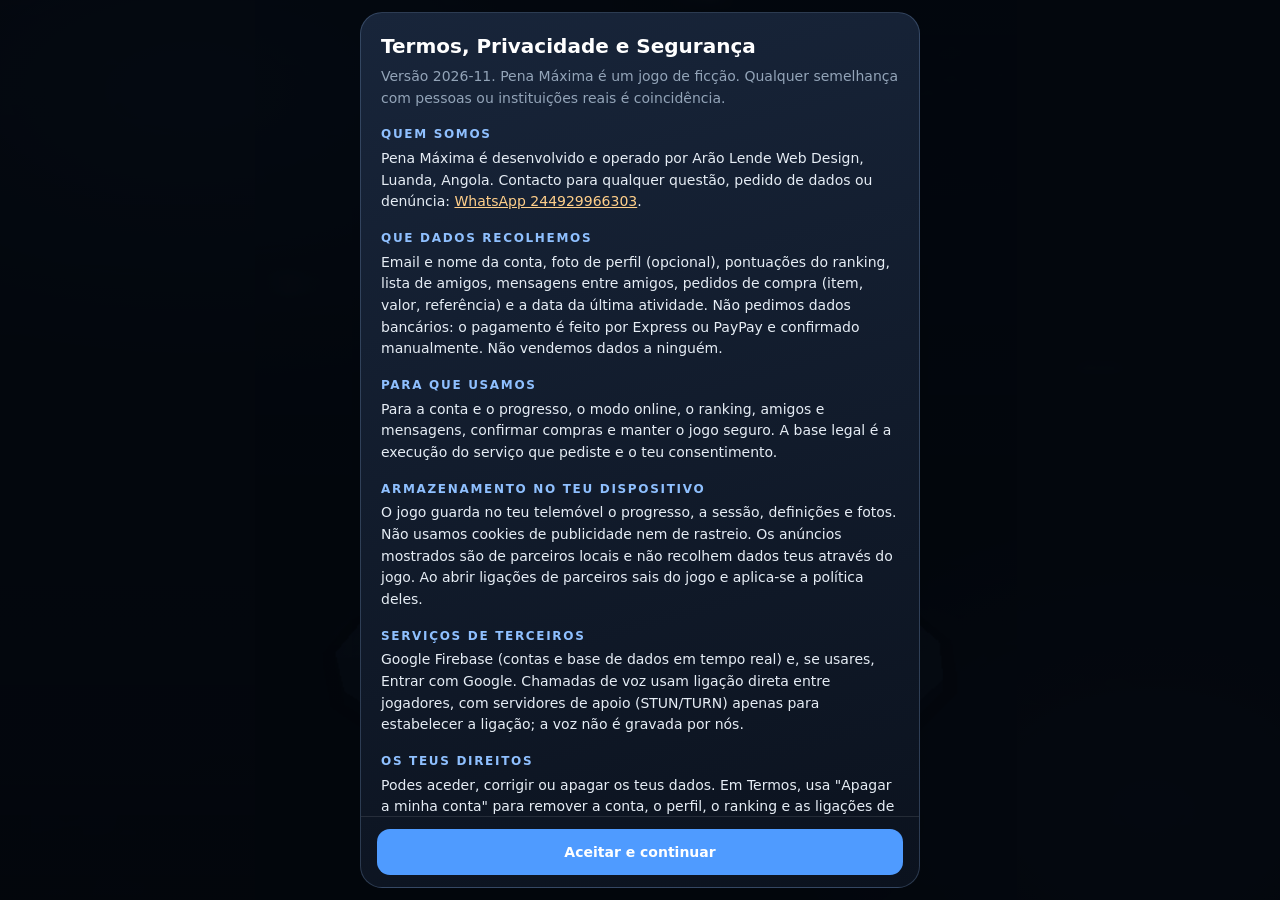
==== commit 40238b62: "Add files via upload" ====
--- a/index.html
+++ b/index.html
@@ -154,7 +154,7 @@
 <button class="btn" id="pPaid" disabled>Já paguei</button><a class="btn s" id="pWa" target="_blank" rel="noopener" hidden>Enviar comprovativo no WhatsApp</a><button class="btn s ghost" id="pDemo" hidden>Simular aprovação (só modo de teste)</button><p id="pMsg" class="msg"></p></div></section>
 <div id="end"><div id="eBox"><div id="endT"></div><div id="endP"></div><div id="endS"></div><button id="againB">Jogar outra vez</button></div></div>
 
-<script src="config.js?v=15"></script><script src="gl.js?v=15"></script><script src="art.js?v=15"></script><script src="char.js?v=18"></script><script src="sprites.js?v=15"></script><script src="sounds.js?v=15"></script><script src="game.js?v=15"></script><script src="r3d.js?v=15"></script><script src="r3d2.js?v=18"></script><script src="auth.js?v=15"></script><script src="shop.js?v=15"></script><script src="ui.js?v=17"></script><script src="story.js?v=15"></script><script src="loja2.js?v=15"></script><script src="profile.js?v=15"></script><script src="social.js?v=15"></script><script src="gift.js?v=15"></script><script src="legal.js?v=15"></script><script src="music.js?v=15"></script><script src="cloud.js?v=15"></script><script src="verify.js?v=16"></script><script src="npcai.js?v=18"></script><script src="net3.js?v=15"></script>
+<script src="config.js?v=15"></script><script src="gl.js?v=15"></script><script src="art.js?v=15"></script><script src="char.js?v=18"></script><script src="sprites.js?v=15"></script><script src="sounds.js?v=15"></script><script src="game.js?v=15"></script><script src="r3d.js?v=15"></script><script src="r3d2.js?v=19"></script><script src="auth.js?v=15"></script><script src="shop.js?v=15"></script><script src="ui.js?v=17"></script><script src="story.js?v=15"></script><script src="loja2.js?v=15"></script><script src="profile.js?v=15"></script><script src="social.js?v=15"></script><script src="gift.js?v=15"></script><script src="legal.js?v=15"></script><script src="music.js?v=15"></script><script src="cloud.js?v=15"></script><script src="verify.js?v=16"></script><script src="npcai.js?v=19"></script><script src="net3.js?v=15"></script>
 <script>if('serviceWorker' in navigator)navigator.serviceWorker.register('sw.js').catch(function(){});</script>
 </body>
 </html>
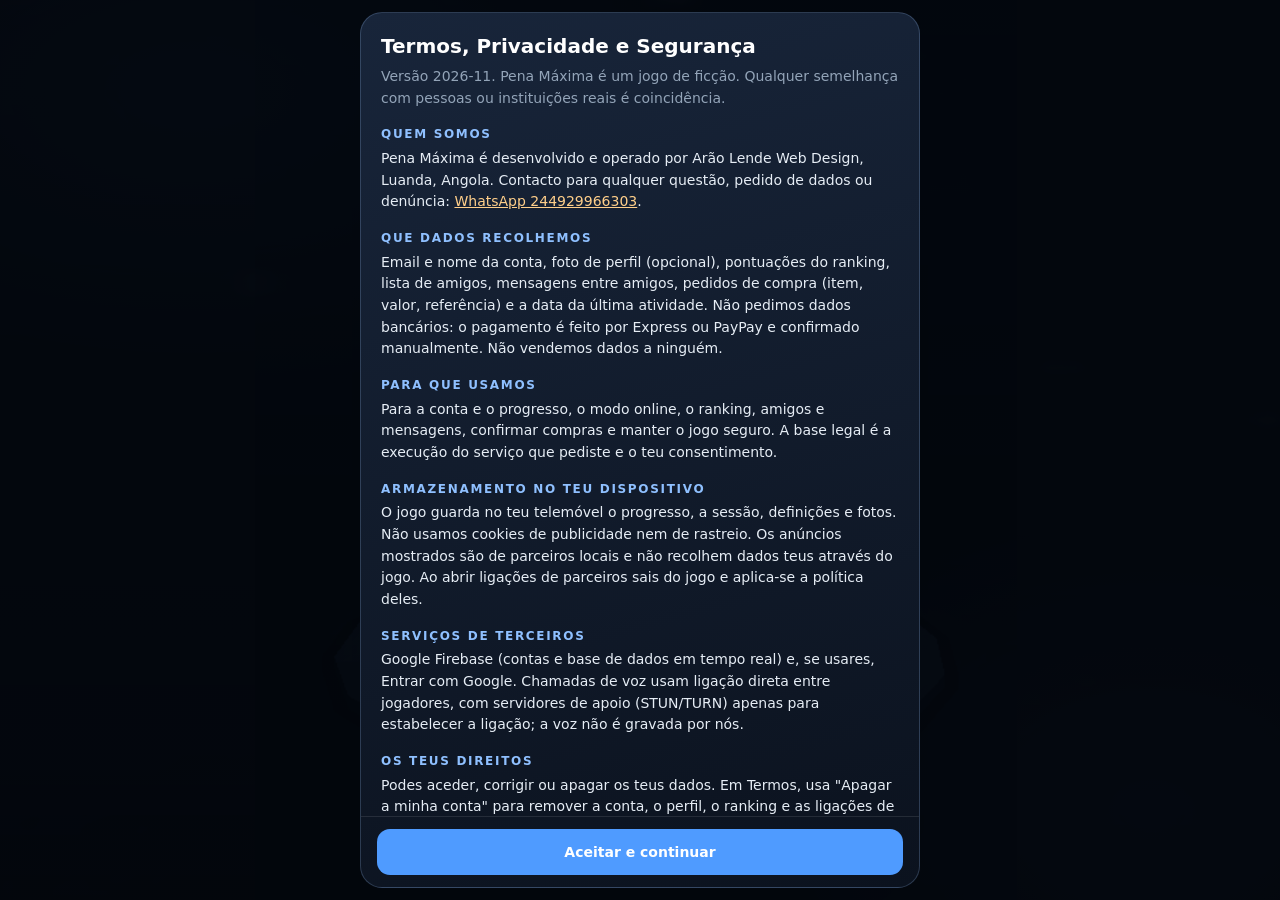
==== commit 7cda20cb: "Add files via upload" ====
--- a/index.html
+++ b/index.html
@@ -154,7 +154,7 @@
 <button class="btn" id="pPaid" disabled>Já paguei</button><a class="btn s" id="pWa" target="_blank" rel="noopener" hidden>Enviar comprovativo no WhatsApp</a><button class="btn s ghost" id="pDemo" hidden>Simular aprovação (só modo de teste)</button><p id="pMsg" class="msg"></p></div></section>
 <div id="end"><div id="eBox"><div id="endT"></div><div id="endP"></div><div id="endS"></div><button id="againB">Jogar outra vez</button></div></div>
 
-<script src="config.js?v=15"></script><script src="gl.js?v=15"></script><script src="art.js?v=15"></script><script src="char.js?v=18"></script><script src="sprites.js?v=15"></script><script src="sounds.js?v=15"></script><script src="game.js?v=15"></script><script src="r3d.js?v=15"></script><script src="r3d2.js?v=19"></script><script src="auth.js?v=15"></script><script src="shop.js?v=15"></script><script src="ui.js?v=17"></script><script src="story.js?v=15"></script><script src="loja2.js?v=15"></script><script src="profile.js?v=15"></script><script src="social.js?v=15"></script><script src="gift.js?v=15"></script><script src="legal.js?v=15"></script><script src="music.js?v=15"></script><script src="cloud.js?v=15"></script><script src="verify.js?v=16"></script><script src="npcai.js?v=19"></script><script src="net3.js?v=15"></script>
+<script src="config.js?v=15"></script><script src="gl.js?v=15"></script><script src="art.js?v=15"></script><script src="char.js?v=18"></script><script src="sprites.js?v=15"></script><script src="sounds.js?v=15"></script><script src="game.js?v=15"></script><script src="r3d.js?v=15"></script><script src="r3d2.js?v=19"></script><script src="auth.js?v=15"></script><script src="shop.js?v=15"></script><script src="ui.js?v=17"></script><script src="story.js?v=15"></script><script src="loja2.js?v=15"></script><script src="profile.js?v=15"></script><script src="social.js?v=15"></script><script src="gift.js?v=15"></script><script src="legal.js?v=15"></script><script src="music.js?v=15"></script><script src="cloud.js?v=15"></script><script src="verify.js?v=16"></script><script src="npcai.js?v=19"></script><script src="polish.js?v=1"></script><script src="net3.js?v=20"></script>
 <script>if('serviceWorker' in navigator)navigator.serviceWorker.register('sw.js').catch(function(){});</script>
 </body>
 </html>
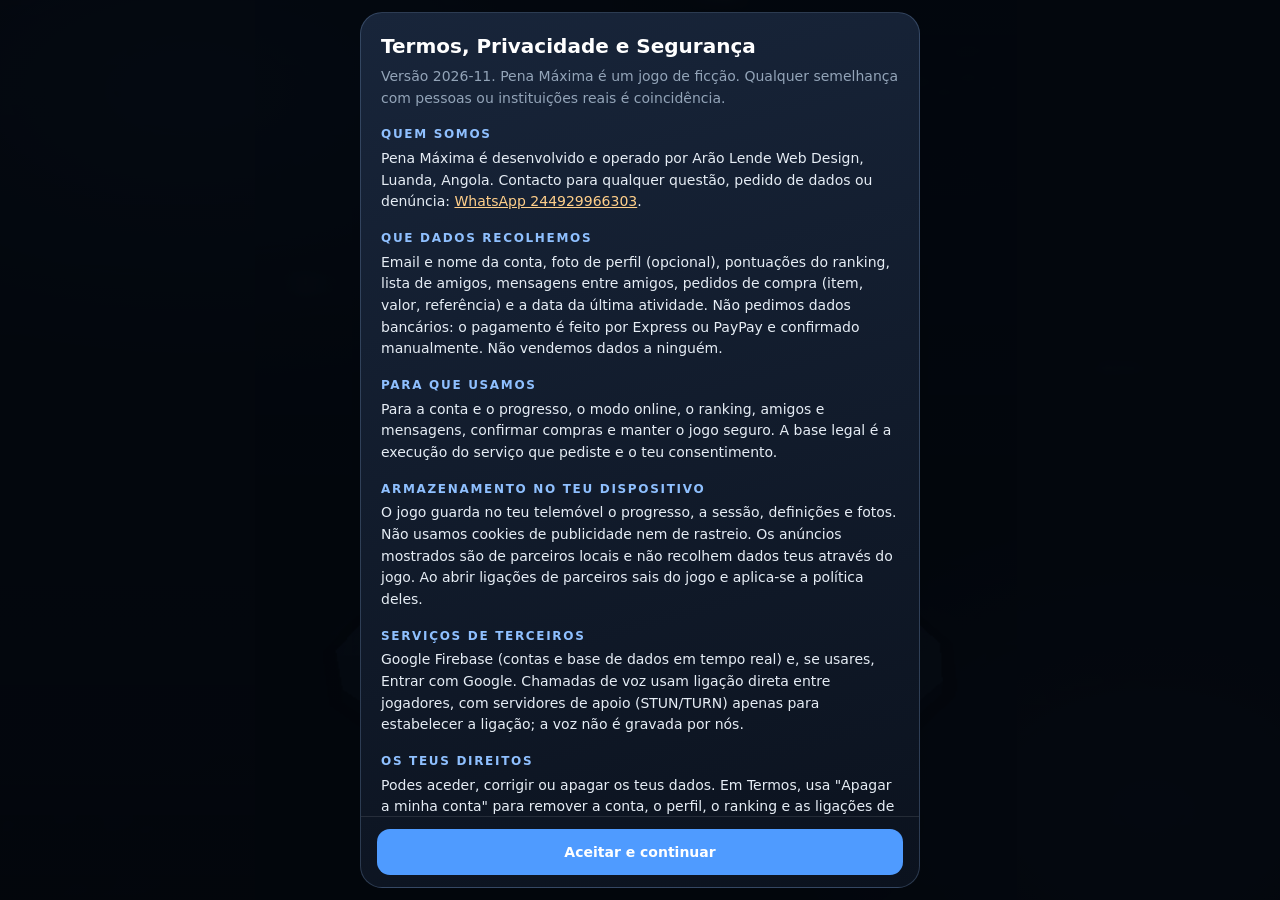
==== commit 7718b315: "Add files via upload" ====
--- a/index.html
+++ b/index.html
@@ -154,7 +154,7 @@
 <button class="btn" id="pPaid" disabled>Já paguei</button><a class="btn s" id="pWa" target="_blank" rel="noopener" hidden>Enviar comprovativo no WhatsApp</a><button class="btn s ghost" id="pDemo" hidden>Simular aprovação (só modo de teste)</button><p id="pMsg" class="msg"></p></div></section>
 <div id="end"><div id="eBox"><div id="endT"></div><div id="endP"></div><div id="endS"></div><button id="againB">Jogar outra vez</button></div></div>
 
-<script src="config.js?v=15"></script><script src="gl.js?v=15"></script><script src="art.js?v=15"></script><script src="char.js?v=18"></script><script src="sprites.js?v=15"></script><script src="sounds.js?v=15"></script><script src="game.js?v=15"></script><script src="r3d.js?v=15"></script><script src="r3d2.js?v=19"></script><script src="auth.js?v=15"></script><script src="shop.js?v=15"></script><script src="ui.js?v=17"></script><script src="story.js?v=15"></script><script src="loja2.js?v=15"></script><script src="profile.js?v=15"></script><script src="social.js?v=15"></script><script src="gift.js?v=15"></script><script src="legal.js?v=15"></script><script src="music.js?v=15"></script><script src="cloud.js?v=15"></script><script src="verify.js?v=16"></script><script src="npcai.js?v=19"></script><script src="polish.js?v=1"></script><script src="net3.js?v=20"></script>
+<script src="config.js?v=15"></script><script src="gl.js?v=15"></script><script src="art.js?v=15"></script><script src="char.js?v=18"></script><script src="sprites.js?v=15"></script><script src="sounds.js?v=15"></script><script src="game.js?v=15"></script><script src="r3d.js?v=15"></script><script src="r3d2.js?v=19"></script><script src="auth.js?v=15"></script><script src="shop.js?v=15"></script><script src="ui.js?v=17"></script><script src="story.js?v=15"></script><script src="loja2.js?v=15"></script><script src="profile.js?v=15"></script><script src="social.js?v=15"></script><script src="gift.js?v=15"></script><script src="legal.js?v=15"></script><script src="music.js?v=15"></script><script src="cloud.js?v=15"></script><script src="verify.js?v=16"></script><script src="npcai.js?v=20"></script><script src="polish.js?v=2"></script><script src="net3.js?v=20"></script>
 <script>if('serviceWorker' in navigator)navigator.serviceWorker.register('sw.js').catch(function(){});</script>
 </body>
 </html>
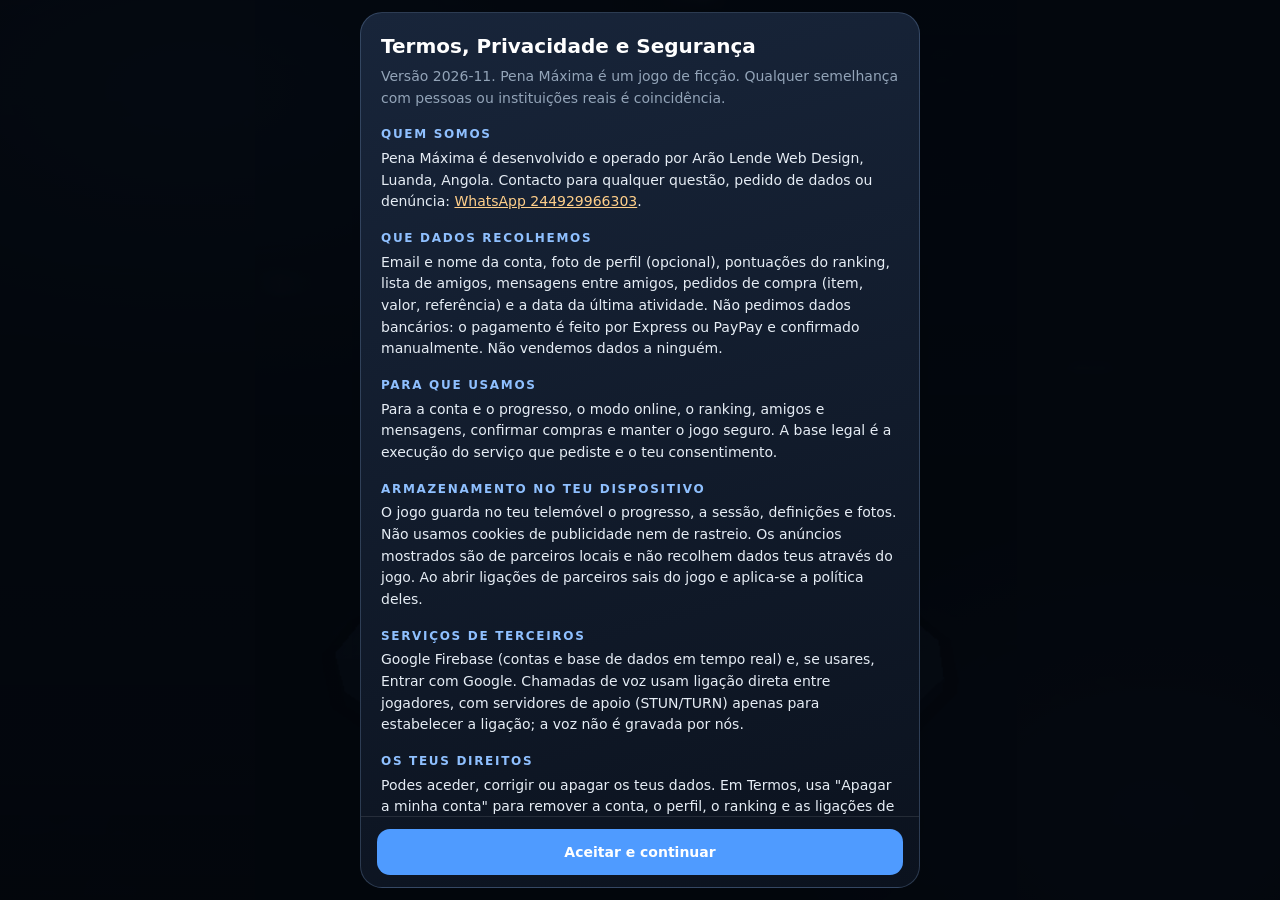
==== commit b395ae67: "Add files via upload" ====
--- a/index.html
+++ b/index.html
@@ -154,7 +154,7 @@
 <button class="btn" id="pPaid" disabled>Já paguei</button><a class="btn s" id="pWa" target="_blank" rel="noopener" hidden>Enviar comprovativo no WhatsApp</a><button class="btn s ghost" id="pDemo" hidden>Simular aprovação (só modo de teste)</button><p id="pMsg" class="msg"></p></div></section>
 <div id="end"><div id="eBox"><div id="endT"></div><div id="endP"></div><div id="endS"></div><button id="againB">Jogar outra vez</button></div></div>
 
-<script src="config.js?v=15"></script><script src="gl.js?v=15"></script><script src="art.js?v=15"></script><script src="char.js?v=18"></script><script src="sprites.js?v=15"></script><script src="sounds.js?v=15"></script><script src="game.js?v=15"></script><script src="r3d.js?v=15"></script><script src="r3d2.js?v=19"></script><script src="auth.js?v=15"></script><script src="shop.js?v=15"></script><script src="ui.js?v=17"></script><script src="story.js?v=15"></script><script src="loja2.js?v=15"></script><script src="profile.js?v=15"></script><script src="social.js?v=15"></script><script src="gift.js?v=15"></script><script src="legal.js?v=15"></script><script src="music.js?v=15"></script><script src="cloud.js?v=15"></script><script src="verify.js?v=16"></script><script src="npcai.js?v=20"></script><script src="polish.js?v=2"></script><script src="net3.js?v=20"></script>
+<script src="config.js?v=15"></script><script src="gl.js?v=15"></script><script src="art.js?v=15"></script><script src="char.js?v=18"></script><script src="sprites.js?v=15"></script><script src="sounds.js?v=15"></script><script src="game.js?v=16"></script><script src="r3d.js?v=15"></script><script src="r3d2.js?v=19"></script><script src="auth.js?v=15"></script><script src="shop.js?v=15"></script><script src="ui.js?v=17"></script><script src="story.js?v=15"></script><script src="loja2.js?v=15"></script><script src="profile.js?v=15"></script><script src="social.js?v=15"></script><script src="gift.js?v=15"></script><script src="legal.js?v=15"></script><script src="music.js?v=15"></script><script src="cloud.js?v=15"></script><script src="verify.js?v=16"></script><script src="npcai.js?v=20"></script><script src="polish.js?v=2"></script><script src="net3.js?v=20"></script>
 <script>if('serviceWorker' in navigator)navigator.serviceWorker.register('sw.js').catch(function(){});</script>
 </body>
 </html>
